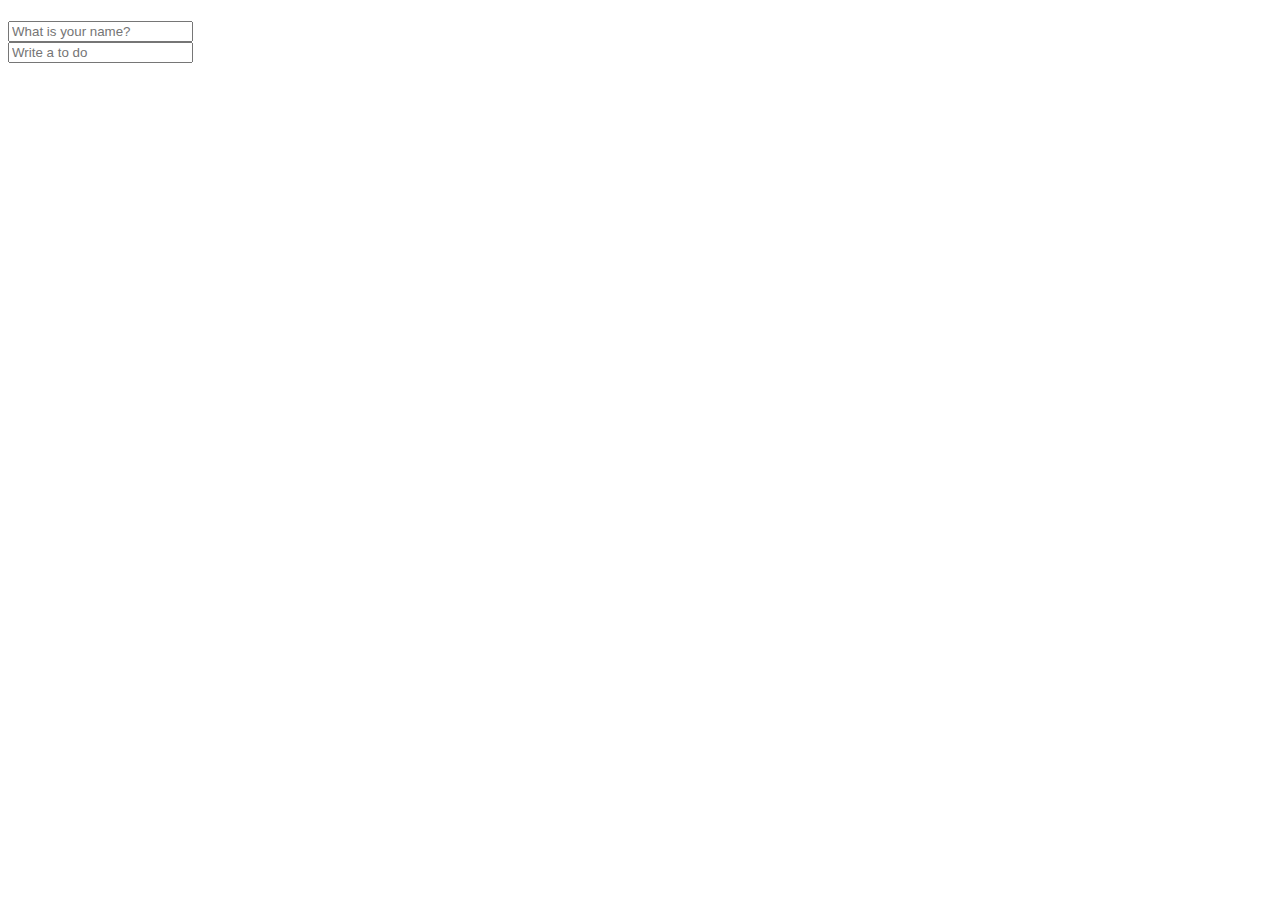
==== chromeapp/index.html @ 63303450 "add : Add paintToDo function - 이벤트 발생 시, 인자로 전달한 값에 새로운 요소를 추가하는 함수" ====
<!DOCTYPE html>
<html lang="en">

<head>
  <meta charset="UTF-8">
  <meta name="   viewport" content="width=device-width, initial-scale=1.0">
  <title>Something</title>
  <link rel="stylesheet" href="index.css">
</head>

<body>
  <div class="js-clock">
    <h1 class="js-title"></h1>
  </div>
  <form class="js-form form">
    <input type="text" placeholder="What is your name?" />
  </form>
  <h4 class="js-greetings greetings"></h4>
  <form class="js-toDoForm">
    <input type="text" placeholder="Write a to do" />
  </form>
  <ul class="js-toDoList">
  </ul>
  <script src="clock.js"></script>
  <script src="greeting.js"></script>
  <script src="todo.js"></script>
</body>

</html>
---- chromeapp/index.css ----
.form,
.greetings {
  display: none;
}

.showing {
  display: block;
}
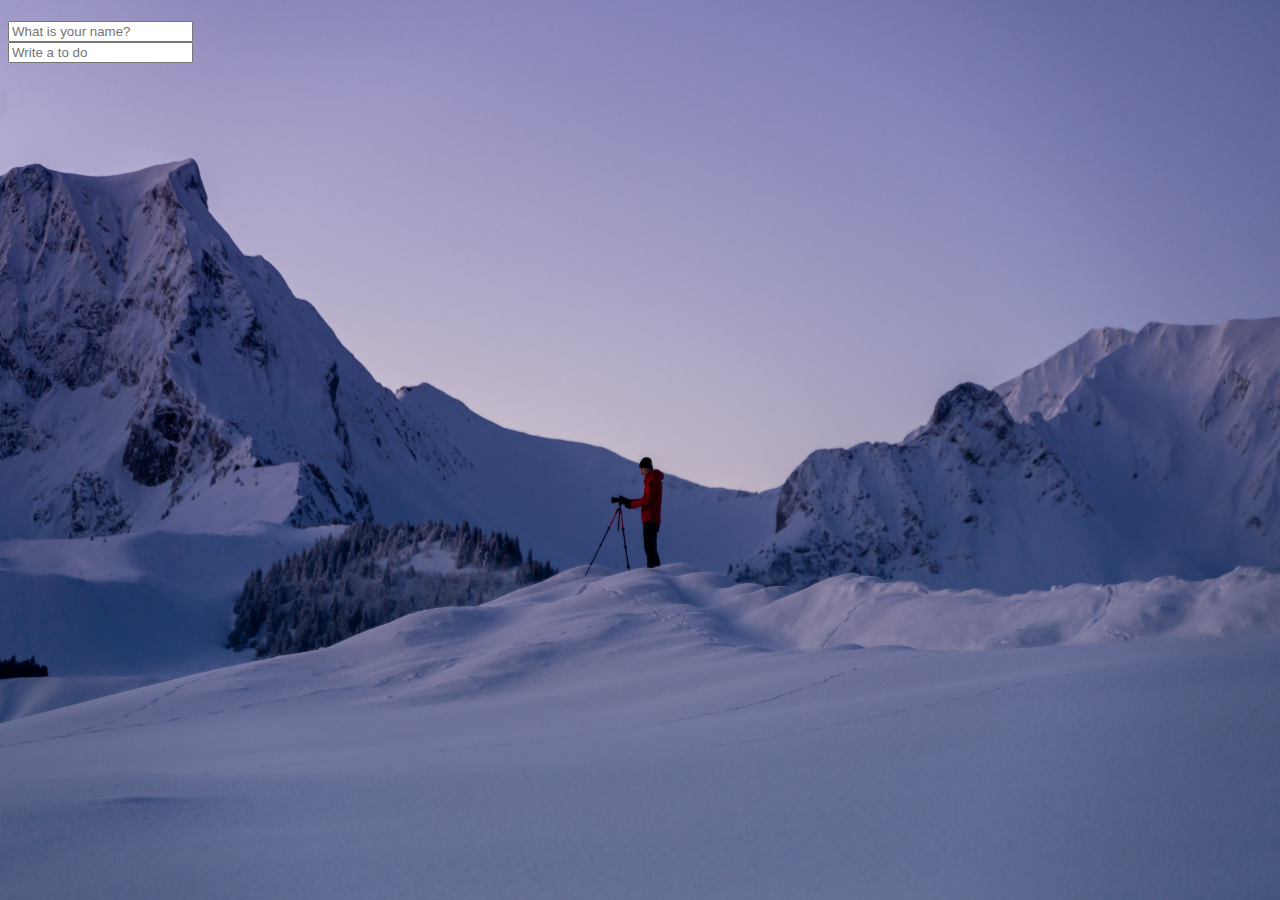
==== commit fb765264: "add : Add random background image feature" ====
--- a/chromeapp/index.html
+++ b/chromeapp/index.html
@@ -16,14 +16,18 @@
     <input type="text" placeholder="What is your name?" />
   </form>
   <h4 class="js-greetings greetings"></h4>
+
   <form class="js-toDoForm">
     <input type="text" placeholder="Write a to do" />
   </form>
+
   <ul class="js-toDoList">
   </ul>
   <script src="clock.js"></script>
   <script src="greeting.js"></script>
   <script src="todo.js"></script>
+  <script src="bg.js"></script>
+
 </body>
 
 </html>--- a/chromeapp/index.css
+++ b/chromeapp/index.css
@@ -1,3 +1,6 @@
+body {
+  background-color: #34495e;
+}
 .form,
 .greetings {
   display: none;
@@ -6,3 +9,22 @@
 .showing {
   display: block;
 }
+
+@keyframes fadeIn {
+  from {
+    opacity: 0;
+  }
+  to {
+    opacity: 1;
+  }
+}
+
+.bgImage {
+  position: absolute;
+  top: 0;
+  left: 0;
+  width: 100%;
+  height: 100%;
+  z-index: -1;
+  animation: fadeIn 0.5s linear;
+}
